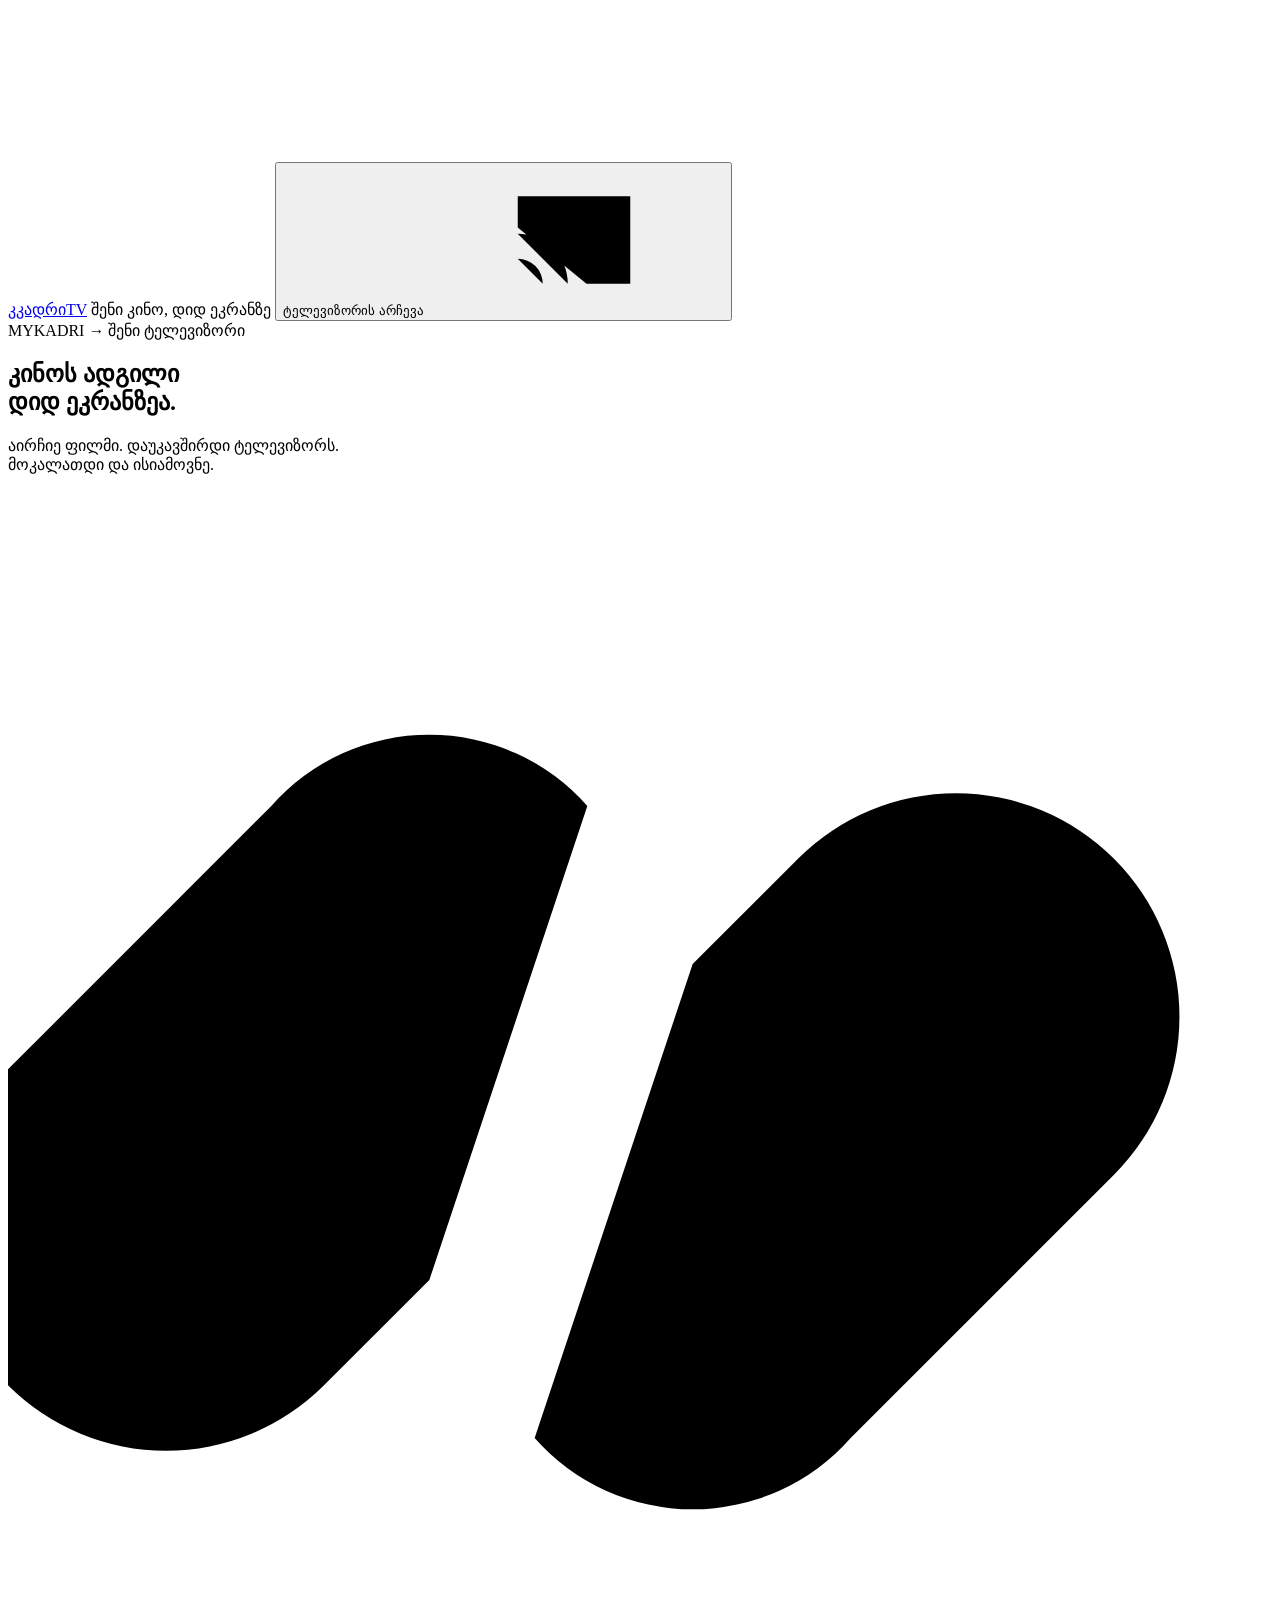
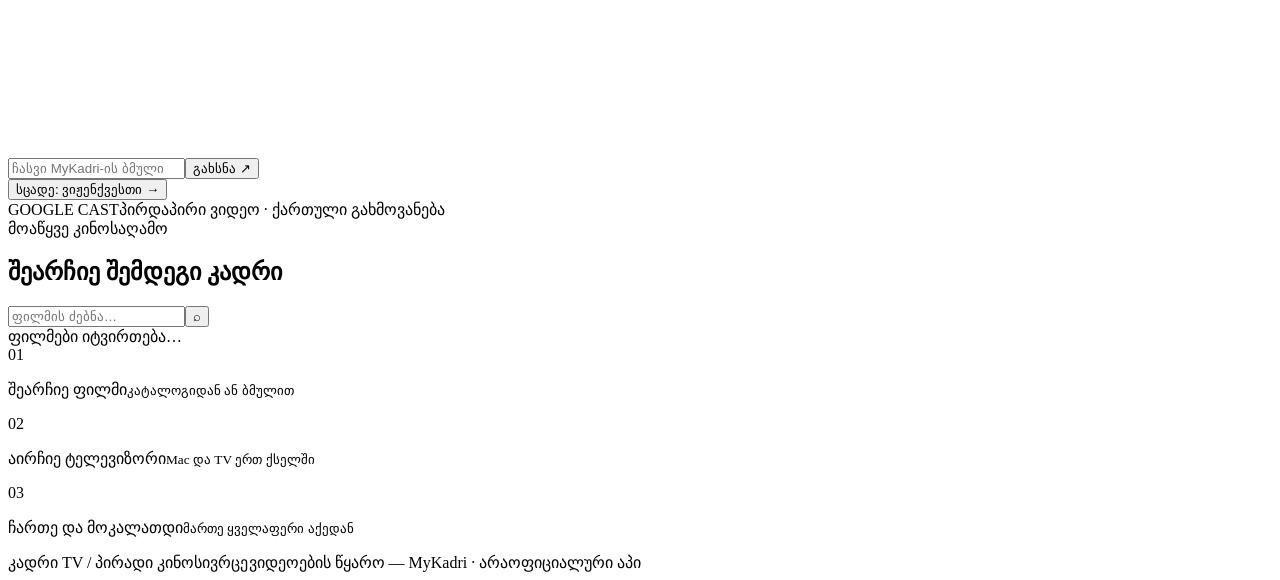
==== mac/static/index.html @ fba11dc0 "first commit" ====
<!doctype html>
<html lang="ka">
<head>
  <meta charset="utf-8"><meta name="viewport" content="width=device-width,initial-scale=1">
  <title>კადრი TV — შენი კინო, დიდ ეკრანზე</title>
  <meta name="theme-color" content="#101114">
  <link rel="icon" href="/icon.svg" type="image/svg+xml">
  <link rel="stylesheet" href="/style.css"><script src="/app.js" defer></script>
</head>
<body>
  <svg class="symbols" aria-hidden="true"><symbol id="cast-icon" viewBox="0 0 24 24"><path d="M3 10V5h18v14h-7M3 19h.01M3 15a4 4 0 0 1 4 4M3 11a8 8 0 0 1 8 8"/></symbol><symbol id="play-icon" viewBox="0 0 24 24"><path d="m9 5 11 7-11 7Z"/></symbol></svg>
  <header class="topbar">
    <a class="brand" href="/"><span class="brand-mark">კ</span><span>კადრი<span class="brand-tv">TV</span></span></a>
    <span class="top-caption">შენი კინო, დიდ ეკრანზე</span>
    <button id="device-button" class="device-button"><span class="status-dot"></span><span id="device-label">ტელევიზორის არჩევა</span><svg><use href="#cast-icon"/></svg></button>
  </header>
  <main>
    <section class="hero" id="hero">
      <div class="hero-image" id="hero-image"></div><div class="hero-shade"></div>
      <div class="hero-content">
        <span class="eyebrow"><span class="live-dot"></span> MYKADRI → შენი ტელევიზორი</span>
        <h1>კინოს ადგილი<br><span>დიდ ეკრანზეა.</span></h1>
        <p>აირჩიე ფილმი. დაუკავშირდი ტელევიზორს.<br>მოკალათდი და ისიამოვნე.</p>
        <form id="link-form" class="link-form"><svg viewBox="0 0 24 24" aria-hidden="true"><path d="m10 13 4-4m-6 6-2 2a4 4 0 0 1-6-6l5-5a4 4 0 0 1 6 0m2 3 2-2a4 4 0 0 1 6 6l-5 5a4 4 0 0 1-6 0"/></svg><input id="movie-url" type="url" required placeholder="ჩასვი MyKadri-ის ბმული" aria-label="MyKadri-ის ბმული"><button type="submit" id="open-button">გახსნა <span>↗</span></button></form>
        <button id="example-button" class="text-button">სცადე: ვიჟენქვესთი <span>→</span></button>
      </div>
      <div class="hero-foot"><span>GOOGLE CAST</span><span>პირდაპირი ვიდეო · ქართული გახმოვანება</span></div>
    </section>
    <div id="message" role="status" class="message" hidden></div>
    <section id="movie-panel" class="movie-panel" hidden>
      <img id="movie-image" class="movie-image" alt="">
      <div class="movie-detail"><span class="eyebrow">ახლა აირჩიე</span><h2 id="movie-title"></h2><span id="movie-english" class="muted"></span><p id="movie-description"></p><div class="selectors"><label>სეზონი<select id="season"></select></label><label>ენა<select id="language"></select></label><label class="episode-label">სერია / ხარისხი<select id="source"></select></label></div><div class="movie-actions"><button class="primary" id="cast-button"><svg><use href="#cast-icon"/></svg>ტელევიზორში გაშვება</button><a id="original-link" target="_blank" rel="noopener noreferrer">MyKadri-ზე ნახვა ↗</a></div><p id="source-notice" class="notice"></p></div>
    </section>
    <section class="catalog-section"><div class="section-heading"><div><span class="eyebrow">მოაწყვე კინოსაღამო</span><h2 id="catalog-title">შეარჩიე შემდეგი კადრი</h2></div><form id="search-form" class="search"><input id="search" placeholder="ფილმის ძებნა…" aria-label="ფილმის ძებნა"><button type="submit" aria-label="ძებნა">⌕</button></form></div><div id="catalog" class="catalog" aria-live="polite"><div class="catalog-loading">ფილმები იტვირთება…</div></div></section>
    <section class="steps"><div><span>01</span><p>შეარჩიე ფილმი<small>კატალოგიდან ან ბმულით</small></p></div><div><span>02</span><p>აირჩიე ტელევიზორი<small>Mac და TV ერთ ქსელში</small></p></div><div><span>03</span><p>ჩართე და მოკალათდი<small>მართე ყველაფერი აქედან</small></p></div></section>
  </main>
  <footer><span>კადრი TV <span class="muted">/ პირადი კინოსივრცე</span></span><span>ვიდეოების წყარო — MyKadri · არაოფიციალური აპი</span></footer>
  <section class="remote" id="remote" hidden aria-label="ტელევიზორის მართვა"><div class="remote-info"><span class="status-dot connected"></span><div><strong id="remote-title">ტელევიზორი</strong><small id="remote-state"></small></div></div><div class="remote-controls"><button id="backward" aria-label="10 წამით უკან">−10</button><button id="pause" class="round" aria-label="პაუზა">Ⅱ</button><button id="forward" aria-label="10 წამით წინ">+10</button><button id="stop" aria-label="გაჩერება">■</button></div><div class="timeline"><span id="current-time">0:00</span><input type="range" id="seek" min="0" max="100" value="0" aria-label="გადახვევა"><span id="duration">0:00</span></div><label class="volume">ხმა<input id="volume" type="range" min="0" max="100" value="50" aria-label="ხმის დონე"></label></section>
  <dialog id="devices-dialog"><div class="dialog-heading"><div><span class="eyebrow">GOOGLE CAST</span><h2>შენი დიდი ეკრანი</h2></div><button id="close-dialog" aria-label="დახურვა">×</button></div><p class="muted">Mac და ტელევიზორი ერთ Wi-Fi ან ლოკალურ ქსელში უნდა იყოს.</p><div id="devices" class="devices"></div><button id="refresh-devices" class="secondary">↻ სიის განახლება</button><details><summary>TV ვერ გამოჩნდა? დაუკავშირდი IP-ით</summary><form id="ip-form"><label for="tv-ip">TV-ის IP მისამართი</label><div><input id="tv-ip" required placeholder="192.168.1.20" inputmode="decimal"><button type="submit" class="primary">დაკავშირება</button></div><small>TV → პარამეტრები → ქსელი → ქსელის სტატუსი</small></form></details><button id="disconnect" class="text-button" hidden>კავშირის გათიშვა</button><p id="device-message" role="status"></p></dialog>
</body>
</html>
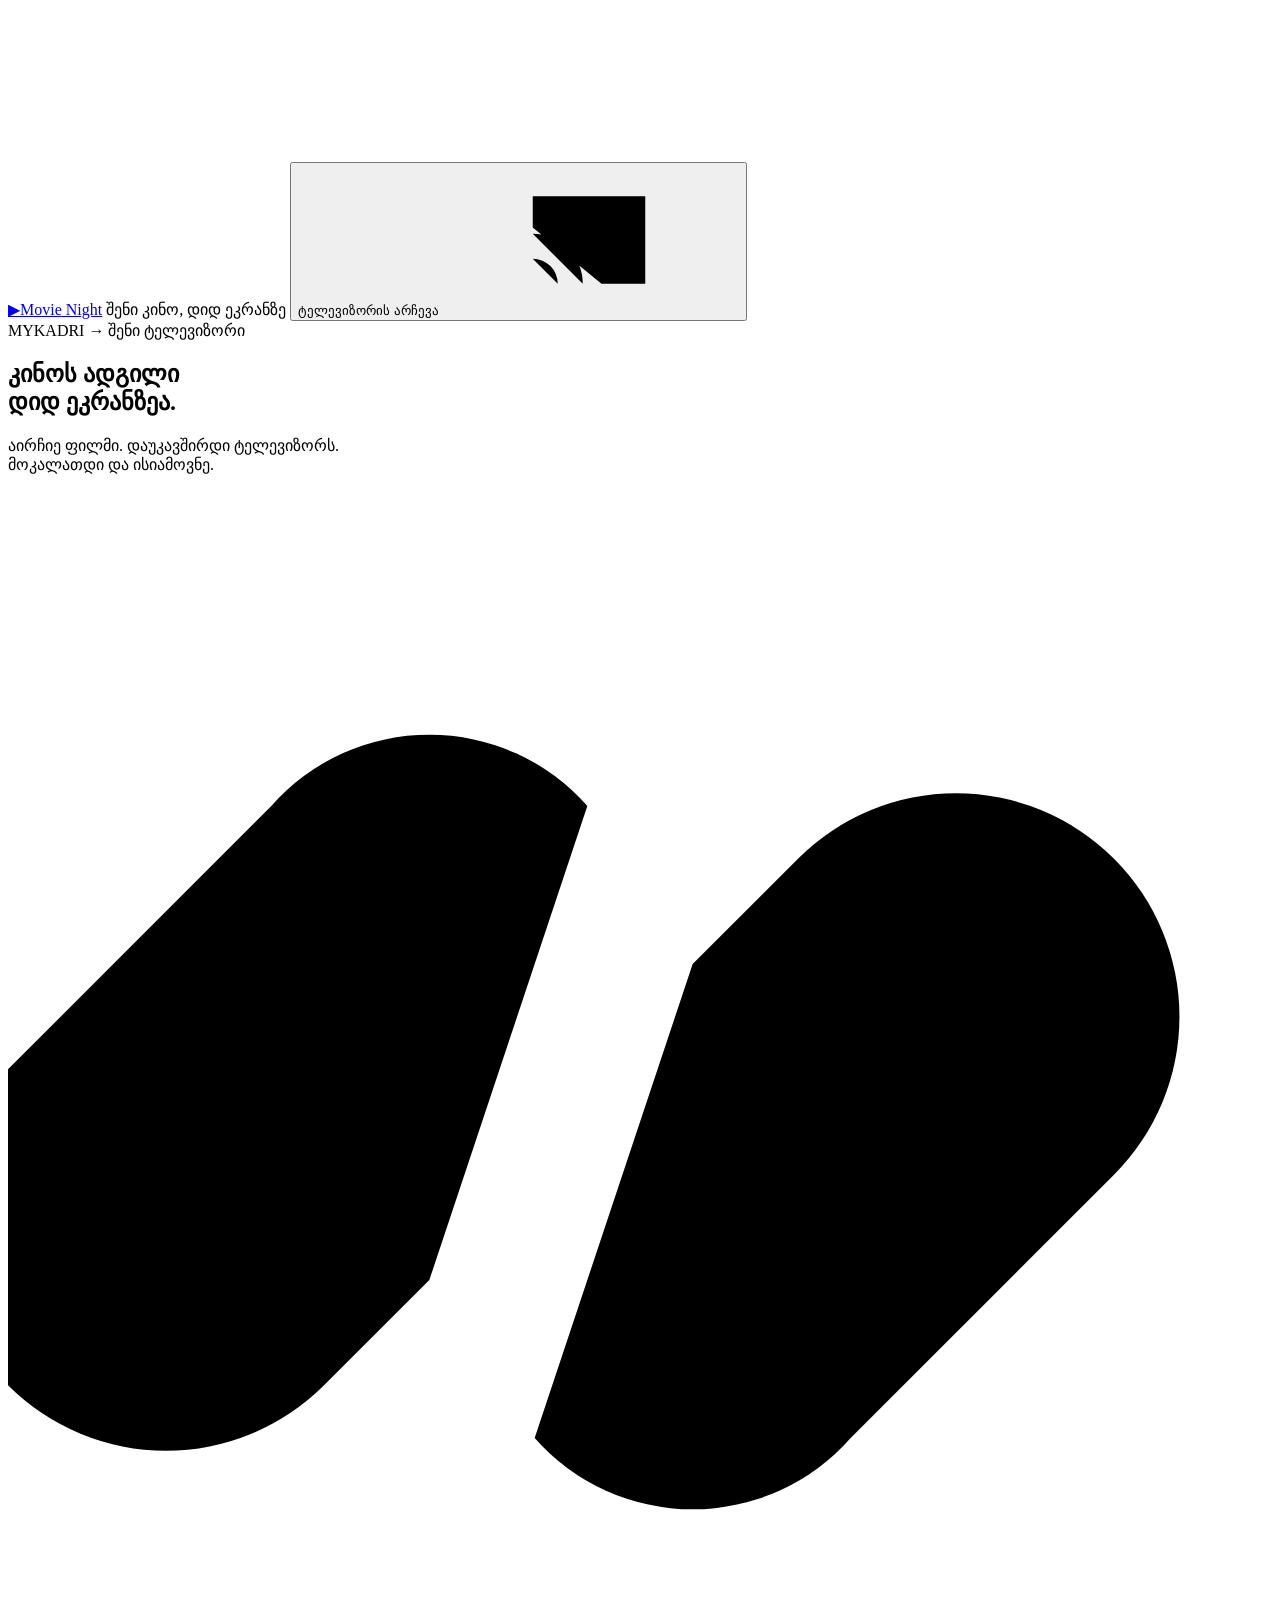
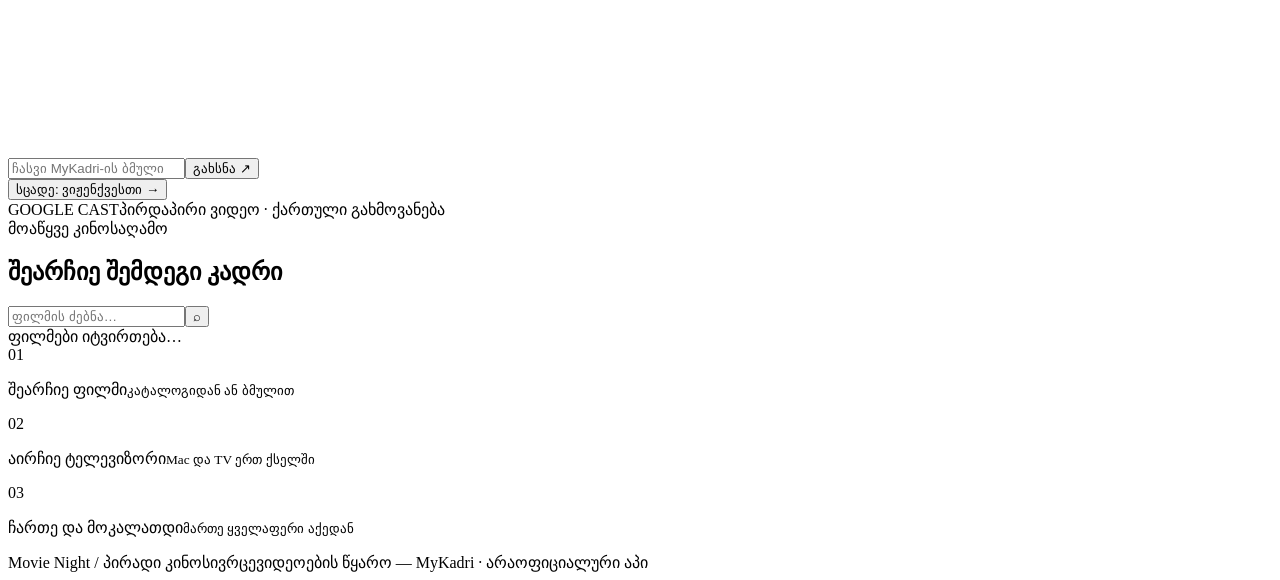
==== commit 731267c1: "Release Movie Night 1.0.5 with recent-first TV recommendations Add video quality selection and buffe" ====
--- a/mac/static/index.html
+++ b/mac/static/index.html
@@ -2,7 +2,7 @@
 <html lang="ka">
 <head>
   <meta charset="utf-8"><meta name="viewport" content="width=device-width,initial-scale=1">
-  <title>კადრი TV — შენი კინო, დიდ ეკრანზე</title>
+  <title>Movie Night — შენი კინო, დიდ ეკრანზე</title>
   <meta name="theme-color" content="#101114">
   <link rel="icon" href="/icon.svg" type="image/svg+xml">
   <link rel="stylesheet" href="/style.css"><script src="/app.js" defer></script>
@@ -10,7 +10,7 @@
 <body>
   <svg class="symbols" aria-hidden="true"><symbol id="cast-icon" viewBox="0 0 24 24"><path d="M3 10V5h18v14h-7M3 19h.01M3 15a4 4 0 0 1 4 4M3 11a8 8 0 0 1 8 8"/></symbol><symbol id="play-icon" viewBox="0 0 24 24"><path d="m9 5 11 7-11 7Z"/></symbol></svg>
   <header class="topbar">
-    <a class="brand" href="/"><span class="brand-mark">კ</span><span>კადრი<span class="brand-tv">TV</span></span></a>
+    <a class="brand" href="/"><span class="brand-mark">▶</span><span>Movie<span class="brand-tv"> Night</span></span></a>
     <span class="top-caption">შენი კინო, დიდ ეკრანზე</span>
     <button id="device-button" class="device-button"><span class="status-dot"></span><span id="device-label">ტელევიზორის არჩევა</span><svg><use href="#cast-icon"/></svg></button>
   </header>
@@ -34,7 +34,7 @@
     <section class="catalog-section"><div class="section-heading"><div><span class="eyebrow">მოაწყვე კინოსაღამო</span><h2 id="catalog-title">შეარჩიე შემდეგი კადრი</h2></div><form id="search-form" class="search"><input id="search" placeholder="ფილმის ძებნა…" aria-label="ფილმის ძებნა"><button type="submit" aria-label="ძებნა">⌕</button></form></div><div id="catalog" class="catalog" aria-live="polite"><div class="catalog-loading">ფილმები იტვირთება…</div></div></section>
     <section class="steps"><div><span>01</span><p>შეარჩიე ფილმი<small>კატალოგიდან ან ბმულით</small></p></div><div><span>02</span><p>აირჩიე ტელევიზორი<small>Mac და TV ერთ ქსელში</small></p></div><div><span>03</span><p>ჩართე და მოკალათდი<small>მართე ყველაფერი აქედან</small></p></div></section>
   </main>
-  <footer><span>კადრი TV <span class="muted">/ პირადი კინოსივრცე</span></span><span>ვიდეოების წყარო — MyKadri · არაოფიციალური აპი</span></footer>
+  <footer><span>Movie Night <span class="muted">/ პირადი კინოსივრცე</span></span><span>ვიდეოების წყარო — MyKadri · არაოფიციალური აპი</span></footer>
   <section class="remote" id="remote" hidden aria-label="ტელევიზორის მართვა"><div class="remote-info"><span class="status-dot connected"></span><div><strong id="remote-title">ტელევიზორი</strong><small id="remote-state"></small></div></div><div class="remote-controls"><button id="backward" aria-label="10 წამით უკან">−10</button><button id="pause" class="round" aria-label="პაუზა">Ⅱ</button><button id="forward" aria-label="10 წამით წინ">+10</button><button id="stop" aria-label="გაჩერება">■</button></div><div class="timeline"><span id="current-time">0:00</span><input type="range" id="seek" min="0" max="100" value="0" aria-label="გადახვევა"><span id="duration">0:00</span></div><label class="volume">ხმა<input id="volume" type="range" min="0" max="100" value="50" aria-label="ხმის დონე"></label></section>
   <dialog id="devices-dialog"><div class="dialog-heading"><div><span class="eyebrow">GOOGLE CAST</span><h2>შენი დიდი ეკრანი</h2></div><button id="close-dialog" aria-label="დახურვა">×</button></div><p class="muted">Mac და ტელევიზორი ერთ Wi-Fi ან ლოკალურ ქსელში უნდა იყოს.</p><div id="devices" class="devices"></div><button id="refresh-devices" class="secondary">↻ სიის განახლება</button><details><summary>TV ვერ გამოჩნდა? დაუკავშირდი IP-ით</summary><form id="ip-form"><label for="tv-ip">TV-ის IP მისამართი</label><div><input id="tv-ip" required placeholder="192.168.1.20" inputmode="decimal"><button type="submit" class="primary">დაკავშირება</button></div><small>TV → პარამეტრები → ქსელი → ქსელის სტატუსი</small></form></details><button id="disconnect" class="text-button" hidden>კავშირის გათიშვა</button><p id="device-message" role="status"></p></dialog>
 </body>
